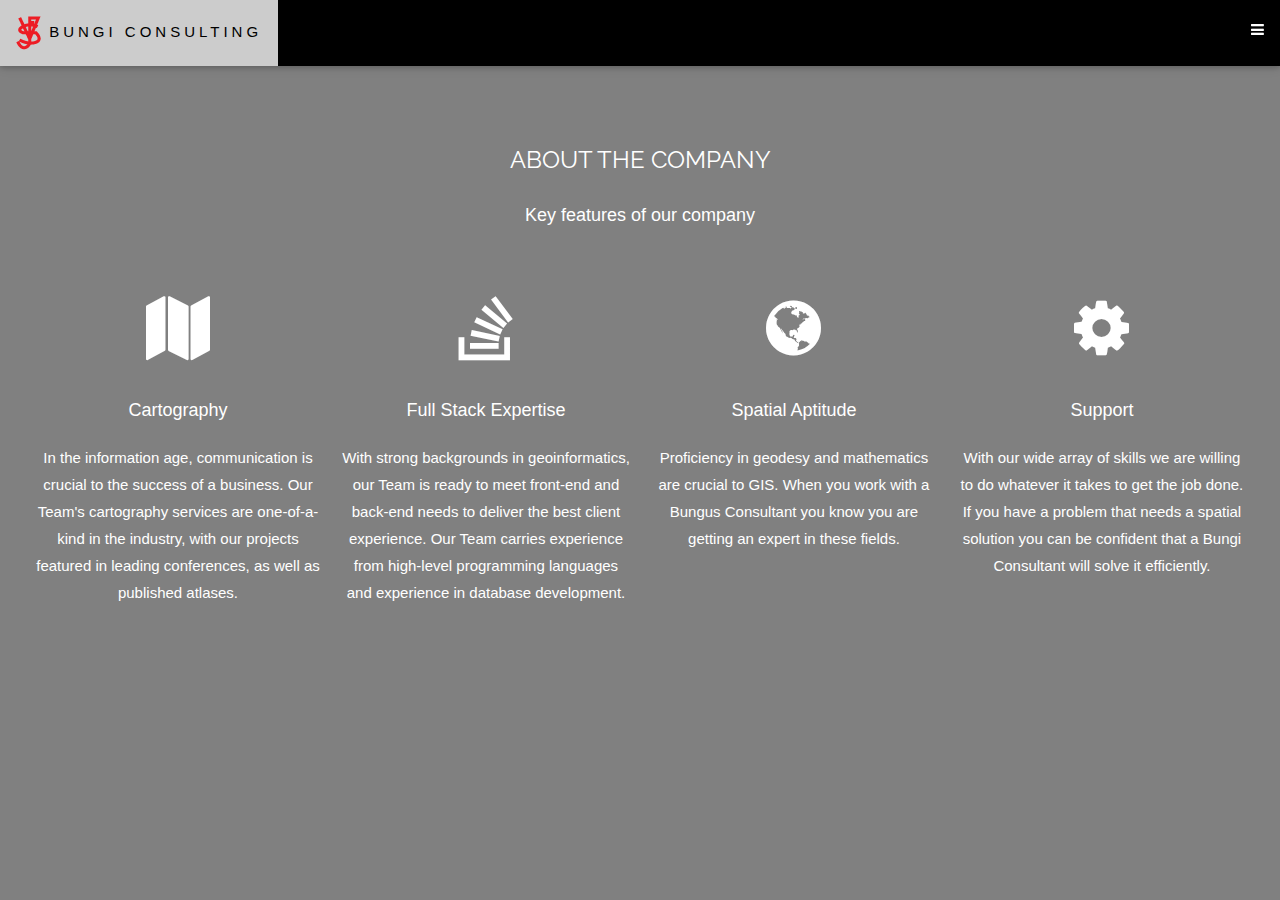
==== about.html @ 54978bcd "Add files via upload" ====
<!DOCTYPE html>
<html lang="en">
<head class=".w3-bar .w3-button">
<title>Bungi Consulting</title>
<meta charset="UTF-8">
<meta name="viewport" content="width=device-width, initial-scale=1">
<link rel="stylesheet" href="CSS/w3.css">
<link rel="stylesheet" href="https://fonts.googleapis.com/css?family=Raleway">
<link rel="stylesheet" href="https://cdnjs.cloudflare.com/ajax/libs/font-awesome/4.7.0/css/font-awesome.min.css">
<script  src="JS/Javascript.js"> </script>
</head>
<body class = "backgroundgrey">
<!--Jordan start-->
<!-- Navbar (sit on top) -->
<div class="w3-top">
  <div class="w3-bar w3-white w3-card" id="myNavbar">
    <a href="index.html" class="w3-bar-item w3-button w3-wide"><img src="Images/logoweb.png" alt="logo"> BUNGI CONSULTING</a>
    <!-- Right-sided navbar links -->
    <div class="w3-right w3-hide-small">
      <a href="index.html" class="w3-bar-item w3-button"><i class="fa fa-home"></i> HOME</a>
      <a href="about.html" class="w3-bar-item w3-button"> <i class="fa fa-book"></i>ABOUT</a>
      <a href="team.html" class="w3-bar-item w3-button"><i class="fa fa-users"></i> TEAM</a>
      <a href="services.html" class="w3-bar-item w3-button"><i class="fa fa-check-square-o"></i> SERVICES</a>
      <a href="partners.html" class="w3-bar-item w3-button"><i class="fa fa-handshake-o"></i> PARTNERS</a>
      <a href="Portfolio.html" class="w3-bar-item w3-button"><i class="fa fa-th"></i> PORTFOLIO</a>
      <a href="Testimonials.html" class="w3-bar-item w3-button"><i class="fa fa-comments"></i> TESTIMONIALS</a>
      <a href="ContactUS.html" class="w3-bar-item w3-button"><i class="fa fa-envelope"></i> CONTACT</a>
    </div>
    <!-- Hide right-floated links on small screens and replace them with a menu icon -->

    <a href="javascript:void(0)" class="w3-bar-item w3-button w3-right w3-hide-large w3-hide-medium" onclick="w3_open()">
      <i class="fa fa-bars"></i>
    </a>
  </div>
</div>

<!-- Sidebar on small screens when clicking the menu icon -->
<nav class="w3-sidebar w3-bar-block w3-black w3-card w3-animate-left w3-hide-medium w3-hide-large displaynone" id="mySidebar">
  <a href="javascript:void(0)" onclick="w3_close()" class="w3-bar-item w3-button w3-large w3-padding-16">Close ×</a>
  <a href="index.html" onclick="w3_close()" class="w3-bar-item w3-button">HOME</a>
  <a href="about.html" onclick="w3_close()" class="w3-bar-item w3-button">ABOUT</a>
  <a href="team.html" onclick="w3_close()" class="w3-bar-item w3-button">TEAM</a>
  <a href="services.html" onclick="w3_close()" class="w3-bar-item w3-button">SERVICES</a>
  <a href="partners.html" onclick="w3_close()" class="w3-bar-item w3-button">PARTNERS</a>
  <a href="Portfolio.html" onclick="w3_close()" class="w3-bar-item w3-button">PORTFOLIO</a>
  <a href="Testimonials.html" onclick="w3_close()" class="w3-bar-item w3-button">TESTIMONIALS</a>
  <a href="ContactUS.html" onclick="w3_close()" class="w3-bar-item w3-button">CONTACT</a>
</nav>
<!-- Jordan End -->
<!-- About Section -->
<div class="w3-container padding128x16 w3-text-white">
    <h3 class="w3-center">ABOUT THE COMPANY</h3>
    <p class="w3-center w3-large">Key features of our company</p>
    <div class="w3-row-padding w3-center margin64">
      <div class="w3-quarter">
        <i class="fa fa-map w3-margin-bottom w3-jumbo w3-center"></i>
        <p class="w3-large">Cartography</p>
        <p>In the information age, communication is crucial to the success of a business. Our Team's cartography services are one-of-a-kind in the industry, with our projects featured in leading conferences, as well as published atlases.</p>
      </div>
      <div class="w3-quarter">
        <i class="fa fa-stack-overflow w3-margin-bottom w3-jumbo"></i>
        <p class="w3-large">Full Stack Expertise</p>
        <p>With strong backgrounds in geoinformatics, our Team is ready to meet front-end and back-end needs to deliver the best client experience. Our Team carries experience from high-level programming languages and experience in database development.</p>
      </div>
      <div class="w3-quarter">
        <i class="fa fa-globe w3-margin-bottom w3-jumbo"></i>
        <p class="w3-large">Spatial Aptitude</p>
        <p>Proficiency in geodesy and mathematics are crucial to GIS. When you work with a Bungus Consultant you know you are getting an expert in these fields.</p>
      </div>
      <div class="w3-quarter">
        <i class="fa fa-cog w3-margin-bottom w3-jumbo"></i>
        <p class="w3-large">Support</p>
        <p>With our wide array of skills we are willing to do whatever it takes to get the job done. If you have a problem that needs a spatial solution you can be confident that a Bungi Consultant will solve it efficiently.</p>
      </div>
    </div>
  </div>

  <script>
    // Modal Image Gallery
    function onClick(element) {
      document.getElementById("img01").src = element.src;
      document.getElementById("modal01").style.display = "block";
      var captionText = document.getElementById("caption");
      captionText.innerHTML = element.alt;
    }
    
    
    // Toggle between showing and hiding the sidebar when clicking the menu icon
    var mySidebar = document.getElementById("mySidebar");
    
    function w3_open() {
      if (mySidebar.style.display === 'block') {
        mySidebar.style.display = 'none';
      } else {
        mySidebar.style.display = 'block';
      }
    }
    
    // Close the sidebar with the close button
    function w3_close() {
        mySidebar.style.display = "none";
    }
    </script>
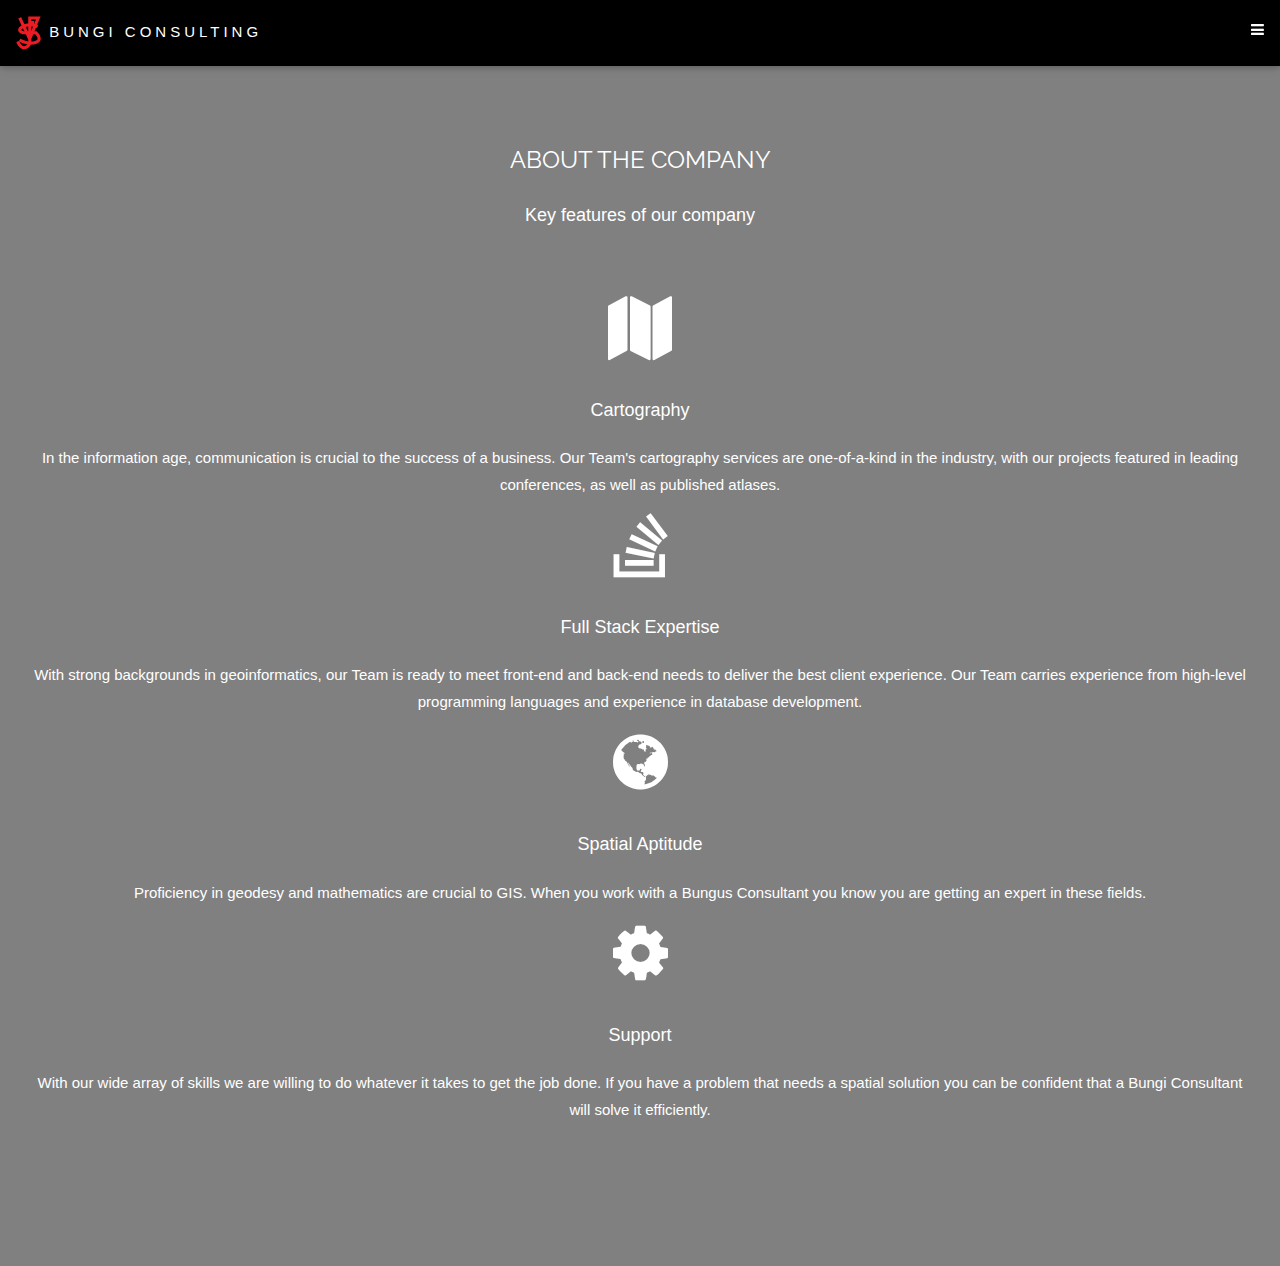
==== commit 496e5c84: "Add files via upload" ====
--- a/about.html
+++ b/about.html
@@ -47,6 +47,7 @@
   <a href="ContactUS.html" onclick="w3_close()" class="w3-bar-item w3-button">CONTACT</a>
 </nav>
 <!-- Jordan End -->
+<!-- Jordan start on changeing images and fixing responsiveness for this section bassed on that data-->
 <!-- About Section -->
 <div class="w3-container padding128x16 w3-text-white">
     <h3 class="w3-center">ABOUT THE COMPANY</h3>
@@ -74,7 +75,7 @@
       </div>
     </div>
   </div>
-
+<!-- Jordan end on changeing images and fixing responsiveness for this section bassed on that data-->
   <script>
     // Modal Image Gallery
     function onClick(element) {
